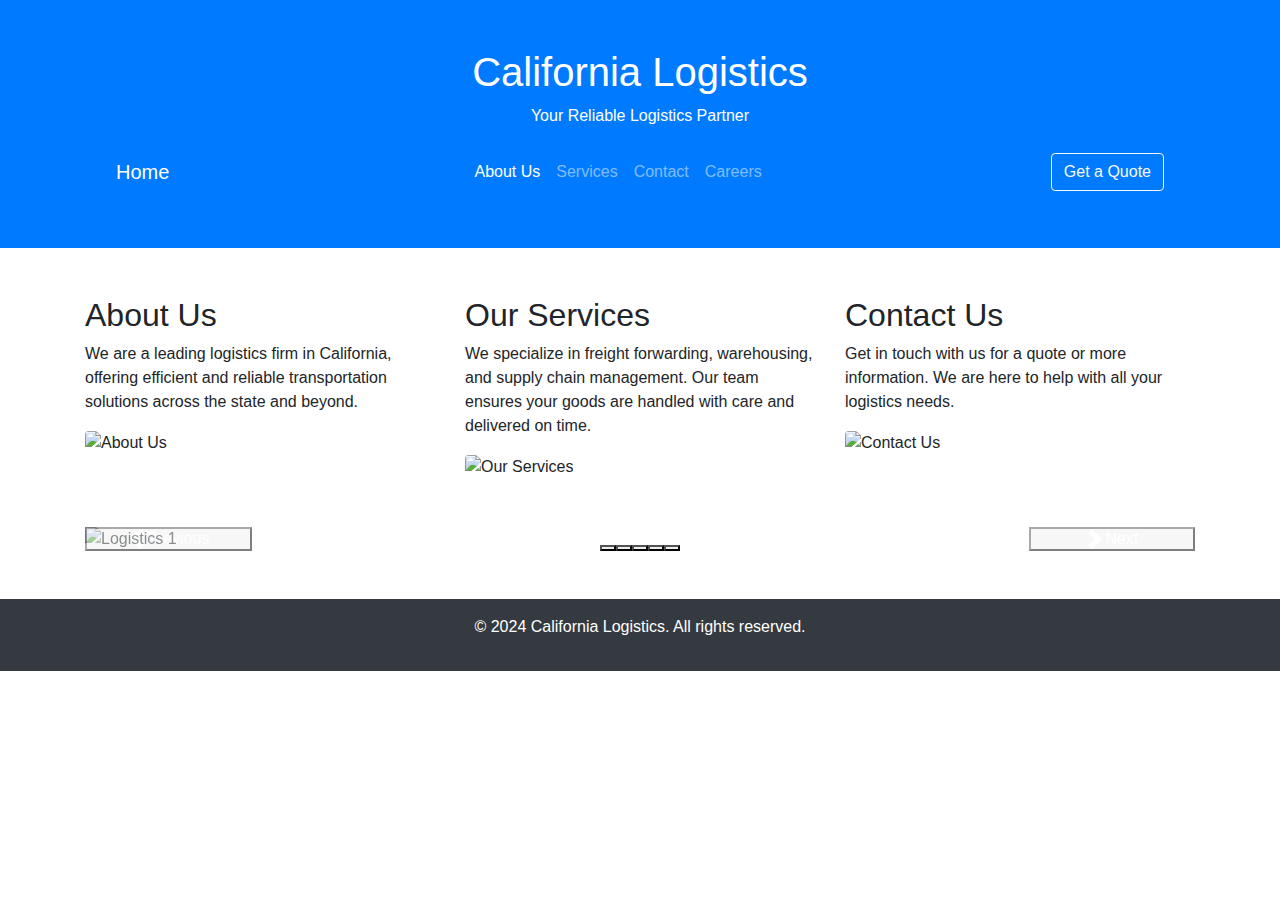
==== cal.html @ 6a564131 "Create cal.html" ====
<!DOCTYPE html>
<html lang="en">
<head>
    <link rel="icon" href="images/1.png">
    <link rel="stylesheet" href="https://cdn.jsdelivr.net/npm/bootstrap@4.3.1/dist/css/bootstrap.min.css" integrity="sha384-ggOyR0iXCbMQv3Xipma34MD+dH/1fQ784/j6cY/iJTQUOhcWr7x9JvoRxT2MZw1T" crossorigin="anonymous">
    <meta charset="utf-8">
    <meta name="viewport" content="width=device-width, initial-scale=1">
    <title>California Logistics</title>
</head>
<body>

    <!-- Header -->
    <header class="bg-primary text-white text-center py-5">
        <div class="container">
            <h1>California Logistics</h1>
            <p>Your Reliable Logistics Partner</p>
            <nav class="navbar navbar-expand-lg navbar-dark">
                <div class="container-fluid">
                    <a class="navbar-brand" href="index.html">Home</a>
                    <button class="navbar-toggler" type="button" data-bs-toggle="collapse" data-bs-target="#navbarNav" aria-controls="navbarNav" aria-expanded="false" aria-label="Toggle navigation">
                        <span class="navbar-toggler-icon"></span>
                    </button>
                    <div class="collapse navbar-collapse" id="navbarNav">
                        <ul class="navbar-nav mx-auto">
                            <li class="nav-item">
                                <a class="nav-link active" aria-current="page" href="#">About Us</a>
                            </li>
                            <li class="nav-item">
                                <a class="nav-link" href="#">Services</a>
                            </li>
                            <li class="nav-item">
                                <a class="nav-link" href="#">Contact</a>
                            </li>
                            <li class="nav-item">
                                <a class="nav-link" href="#">Careers</a>
                            </li>
                        </ul>
                        <button class="btn btn-outline-light" type="button">Get a Quote</button>
                    </div>
                </div>
            </nav>
        </div>
    </header>

    <!-- Content Section with Grid -->
    <section class="container my-5">
        <div class="row">
            <div class="col-md-4">
                <h2>About Us</h2>
                <p>We are a leading logistics firm in California, offering efficient and reliable transportation solutions across the state and beyond.</p>
                <img src="images/9.jpg" class="img-fluid rounded" alt="About Us">
            </div>
            <div class="col-md-4">
                <h2>Our Services</h2>
                <p>We specialize in freight forwarding, warehousing, and supply chain management. Our team ensures your goods are handled with care and delivered on time.</p>
                <img src="images/10.jpg" class="img-fluid rounded" alt="Our Services">
            </div>
            <div class="col-md-4">
                <h2>Contact Us</h2>
                <p>Get in touch with us for a quote or more information. We are here to help with all your logistics needs.</p>
                <img src="images/11.jpg" class="img-fluid rounded" alt="Contact Us">
            </div>
        </div>
    </section>

    <!-- Carousel Section -->
    <section class="container mb-5">
        <div id="carouselExampleIndicators" class="carousel slide" data-bs-ride="carousel">
            <div class="carousel-indicators">
                <button type="button" data-bs-target="#carouselExampleIndicators" data-bs-slide-to="0" class="active" aria-current="true" aria-label="Slide 1"></button>
                <button type="button" data-bs-target="#carouselExampleIndicators" data-bs-slide-to="1" aria-label="Slide 2"></button>
                <button type="button" data-bs-target="#carouselExampleIndicators" data-bs-slide-to="2" aria-label="Slide 3"></button>
                <button type="button" data-bs-target="#carouselExampleIndicators" data-bs-slide-to="3" aria-label="Slide 4"></button>
                <button type="button" data-bs-target="#carouselExampleIndicators" data-bs-slide-to="4" aria-label="Slide 5"></button>
            </div>
            <div class="carousel-inner">
                <div class="carousel-item active">
                    <img src="images/12.jpg" class="d-block w-100" alt="Logistics 1">
                    <div class="carousel-caption d-none d-md-block">
                        <h5>Efficient Transport</h5>
                        <p>We move your goods safely and on time.</p>
                    </div>
                </div>
                <div class="carousel-item">
                    <img src="images/13.jpg" class="d-block w-100" alt="Logistics 2">
                    <div class="carousel-caption d-none d-md-block">
                        <h5>Secure Warehousing</h5>
                        <p>Your goods are safe with us.</p>
                    </div>
                </div>
                <div class="carousel-item">
                    <img src="images/14.jpg" class="d-block w-100" alt="Logistics 3">
                    <div class="carousel-caption d-none d-md-block">
                        <h5>Global Reach</h5>
                        <p>We connect California to the world.</p>
                    </div>
                </div>
                <div class="carousel-item">
                    <img src="images/15.jpg" class="d-block w-100" alt="Logistics 4">
                    <div class="carousel-caption d-none d-md-block">
                        <h5>Advanced Tracking</h5>
                        <p>Monitor your shipments in real-time.</p>
                    </div>
                </div>
                <div class="carousel-item">
                    <img src="images/16.jpg" class="d-block w-100" alt="Logistics 5">
                    <div class="carousel-caption d-none d-md-block">
                        <h5>Customer Support</h5>
                        <p>We're here to assist you 24/7.</p>
                    </div>
                </div>
            </div>
            <button class="carousel-control-prev" type="button" data-bs-target="#carouselExampleIndicators" data-bs-slide="prev">
                <span class="carousel-control-prev-icon" aria-hidden="true"></span>
                <span class="visually-hidden">Previous</span>
            </button>
            <button class="carousel-control-next" type="button" data-bs-target="#carouselExampleIndicators" data-bs-slide="next">
                <span class="carousel-control-next-icon" aria-hidden="true"></span>
                <span class="visually-hidden">Next</span>
            </button>
        </div>
    </section>

    <!-- Footer -->
    <footer class="bg-dark text-white text-center py-3">
        <p>&copy; 2024 California Logistics. All rights reserved.</p>
    </footer>

    <!-- Bootstrap JS and Custom JS -->
<script src="https://code.jquery.com/jquery-3.3.1.slim.min.js" integrity="sha384-q8i/X+965DzO0rT7abK41JStQIAqVgRVzpbzo5smXKp4YfRvH+8abtTE1Pi6jizo" crossorigin="anonymous"></script>
<script src="https://cdn.jsdelivr.net/npm/popper.js@1.14.7/dist/umd/popper.min.js" integrity="sha384-UO2eT0CpHqdSJQ6hJty5KVphtPhzWj9WO1clHTMGa3JDZwrnQq4sF86dIHNDz0W1" crossorigin="anonymous"></script>
<script src="https://cdn.jsdelivr.net/npm/bootstrap@4.3.1/dist/js/bootstrap.min.js" integrity="sha384-JjSmVgyd0p3pXB1rRibZUAYoIIy6OrQ6VrjIEaFf/nJGzIxFDsf4x0xIM+B07jRM" crossorigin="anonymous"></script>
</body>
</html>
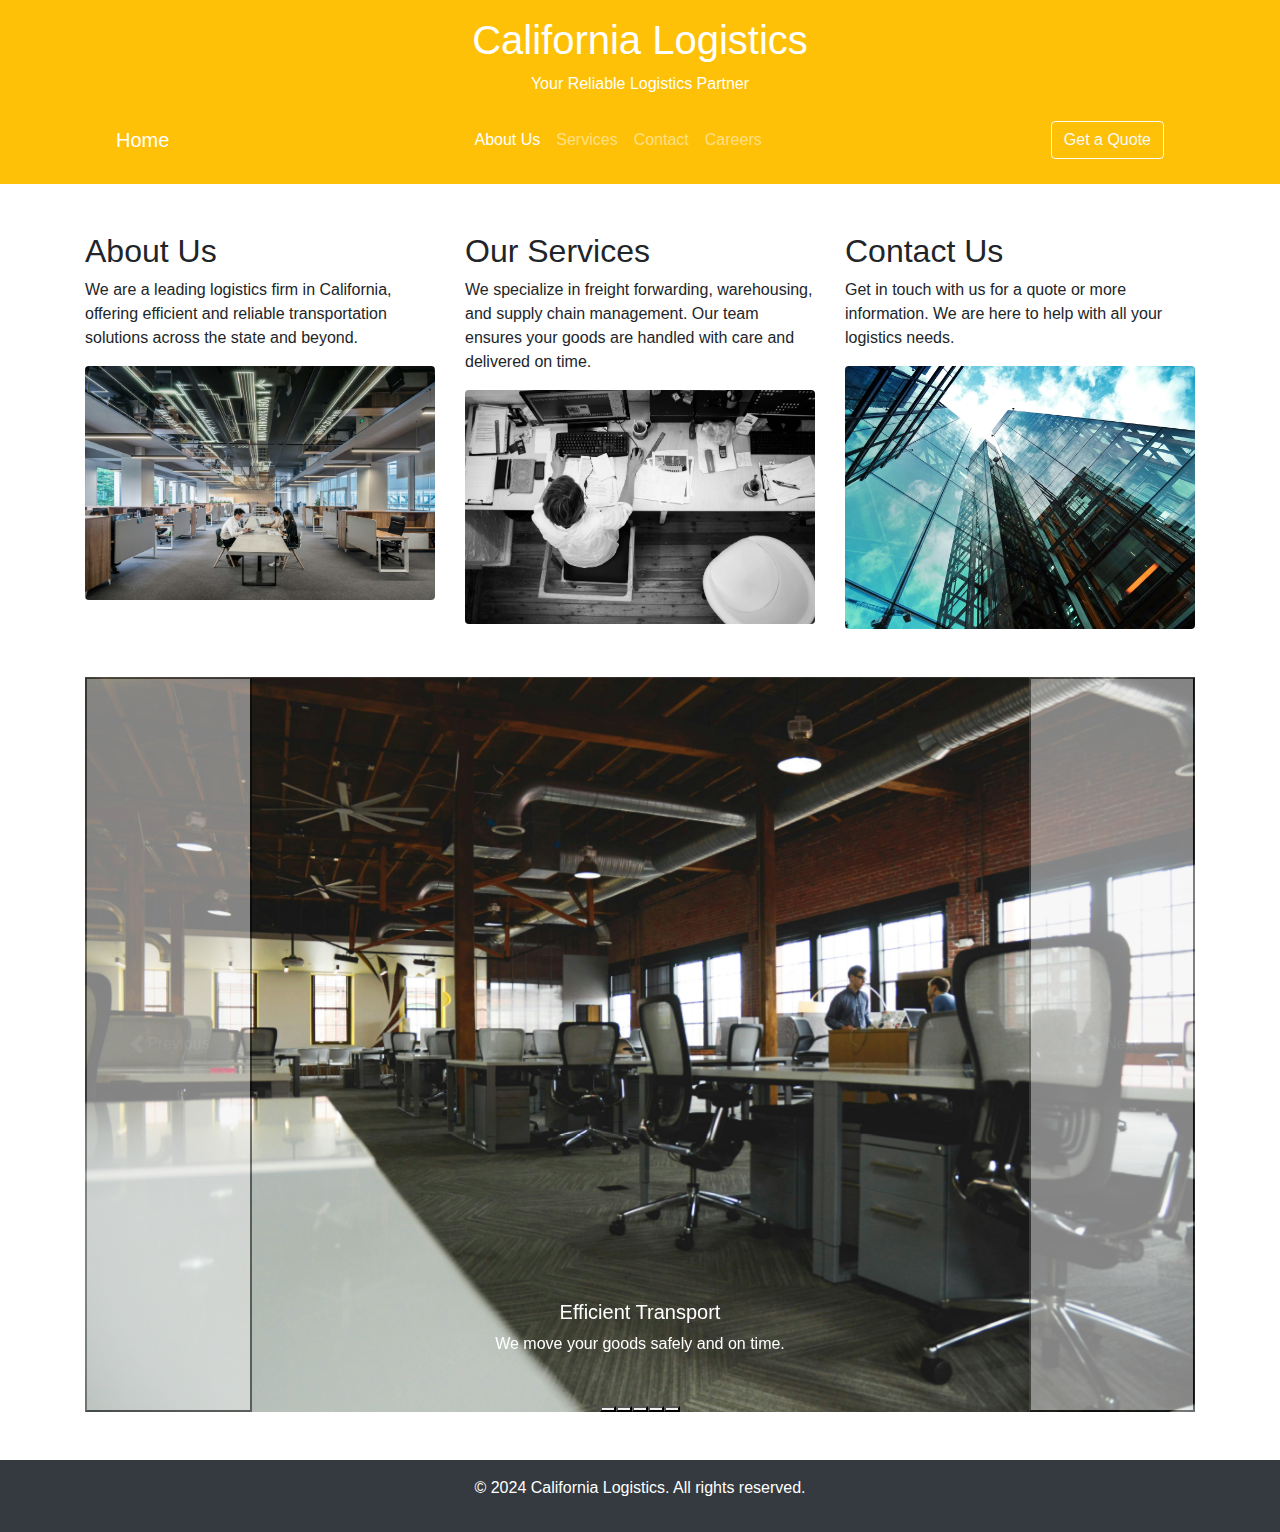
==== commit 2a5a3984: "Update cal.html" ====
--- a/cal.html
+++ b/cal.html
@@ -10,7 +10,7 @@
 <body>
 
     <!-- Header -->
-    <header class="bg-primary text-white text-center py-5">
+    <header class="bg-warning text-white text-center py-3">
         <div class="container">
             <h1>California Logistics</h1>
             <p>Your Reliable Logistics Partner</p>
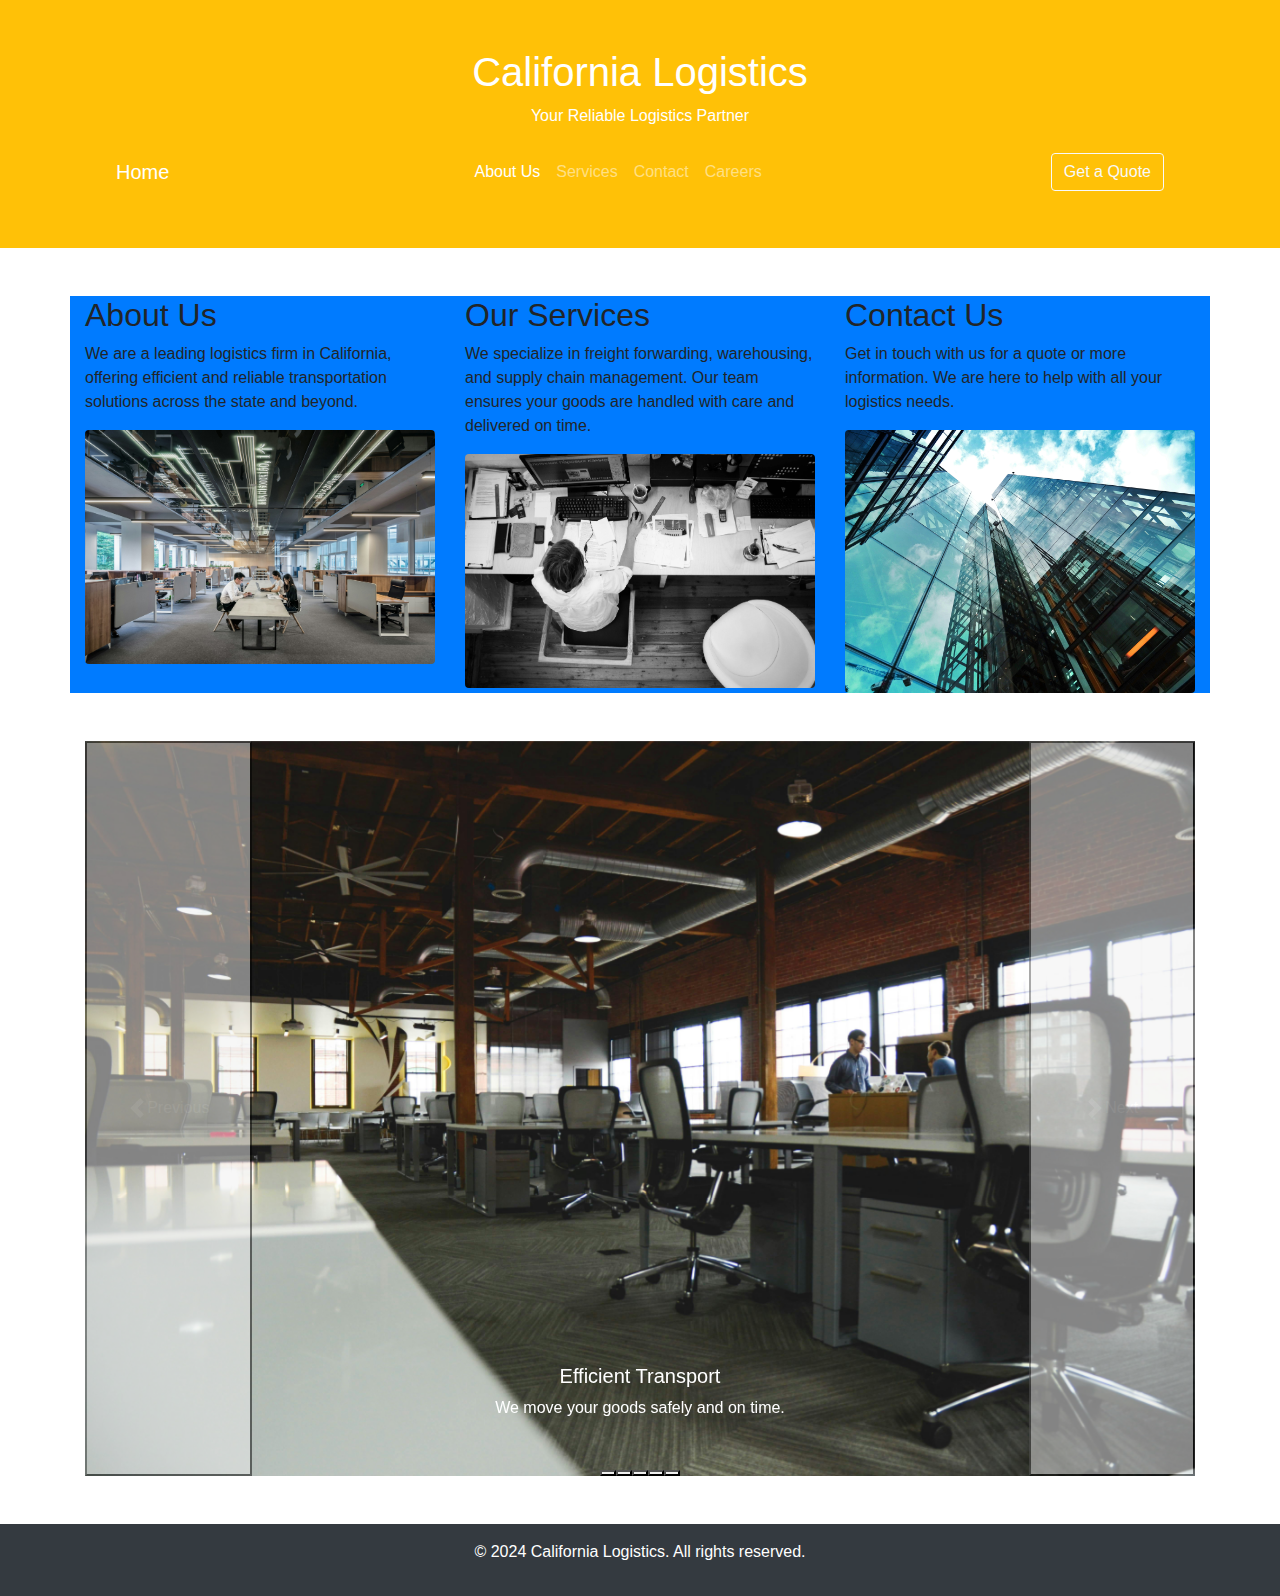
==== commit a7a79ea7: "Update cal.html" ====
--- a/cal.html
+++ b/cal.html
@@ -10,7 +10,7 @@
 <body>
 
     <!-- Header -->
-    <header class="bg-warning text-white text-center py-3">
+    <header class="bg-warning text-white text-center py-5">
         <div class="container">
             <h1>California Logistics</h1>
             <p>Your Reliable Logistics Partner</p>
@@ -43,7 +43,7 @@
     </header>
 
     <!-- Content Section with Grid -->
-    <section class="container my-5">
+    <section class="bg-primary container my-5">
         <div class="row">
             <div class="col-md-4">
                 <h2>About Us</h2>
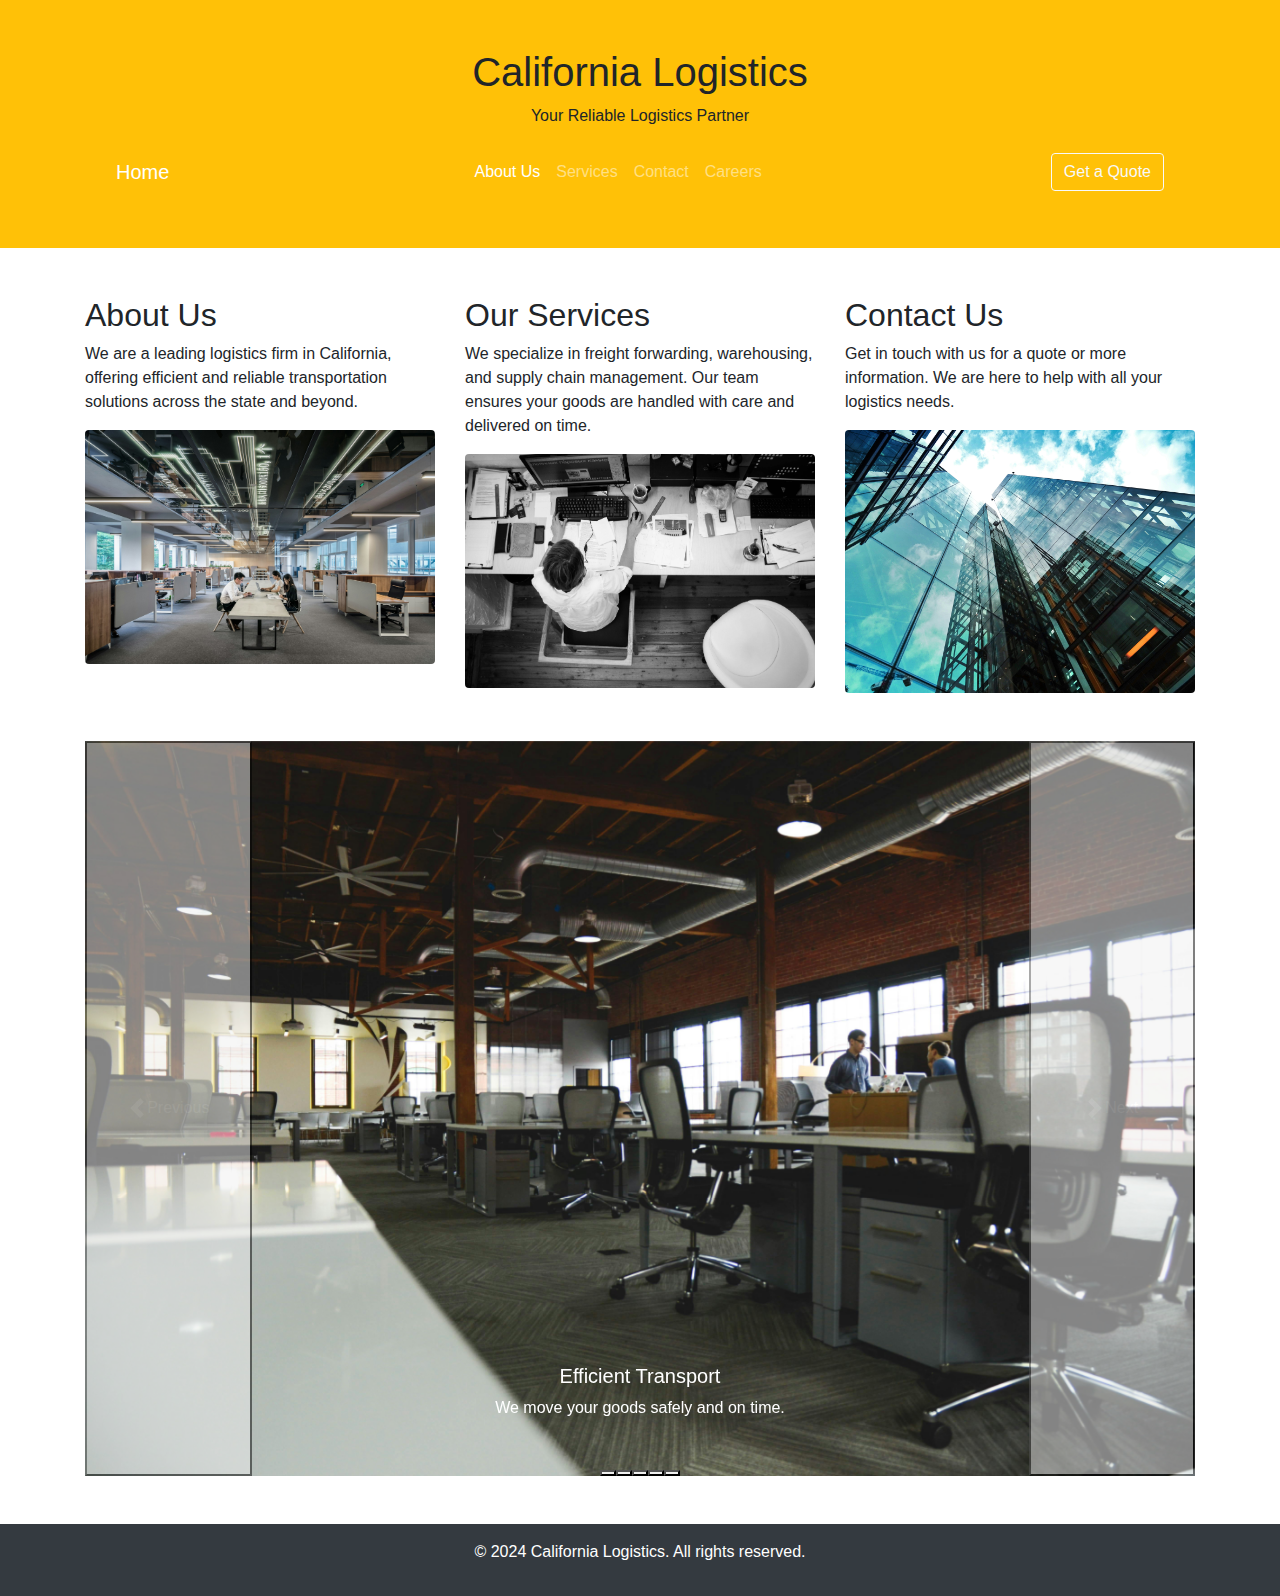
==== commit 90090711: "Update cal.html" ====
--- a/cal.html
+++ b/cal.html
@@ -10,7 +10,7 @@
 <body>
 
     <!-- Header -->
-    <header class="bg-warning text-white text-center py-5">
+    <header class="bg-warning text-black text-center py-5">
         <div class="container">
             <h1>California Logistics</h1>
             <p>Your Reliable Logistics Partner</p>
@@ -43,7 +43,7 @@
     </header>
 
     <!-- Content Section with Grid -->
-    <section class="bg-primary container my-5">
+    <section class="container my-5">
         <div class="row">
             <div class="col-md-4">
                 <h2>About Us</h2>
@@ -127,8 +127,6 @@
     </footer>
 
     <!-- Bootstrap JS and Custom JS -->
-<script src="https://code.jquery.com/jquery-3.3.1.slim.min.js" integrity="sha384-q8i/X+965DzO0rT7abK41JStQIAqVgRVzpbzo5smXKp4YfRvH+8abtTE1Pi6jizo" crossorigin="anonymous"></script>
-<script src="https://cdn.jsdelivr.net/npm/popper.js@1.14.7/dist/umd/popper.min.js" integrity="sha384-UO2eT0CpHqdSJQ6hJty5KVphtPhzWj9WO1clHTMGa3JDZwrnQq4sF86dIHNDz0W1" crossorigin="anonymous"></script>
-<script src="https://cdn.jsdelivr.net/npm/bootstrap@4.3.1/dist/js/bootstrap.min.js" integrity="sha384-JjSmVgyd0p3pXB1rRibZUAYoIIy6OrQ6VrjIEaFf/nJGzIxFDsf4x0xIM+B07jRM" crossorigin="anonymous"></script>
+<script src="https://cdn.jsdelivr.net/npm/bootstrap@5.0.2/dist/js/bootstrap.bundle.min.js" integrity="sha384-MrcW6ZMFYlzcLA8Nl+NtUVF0sA7MsXsP1UyJoMp4YLEuNSfAP+JcXn/tWtIaxVXM" crossorigin="anonymous"></script>
 </body>
 </html>
